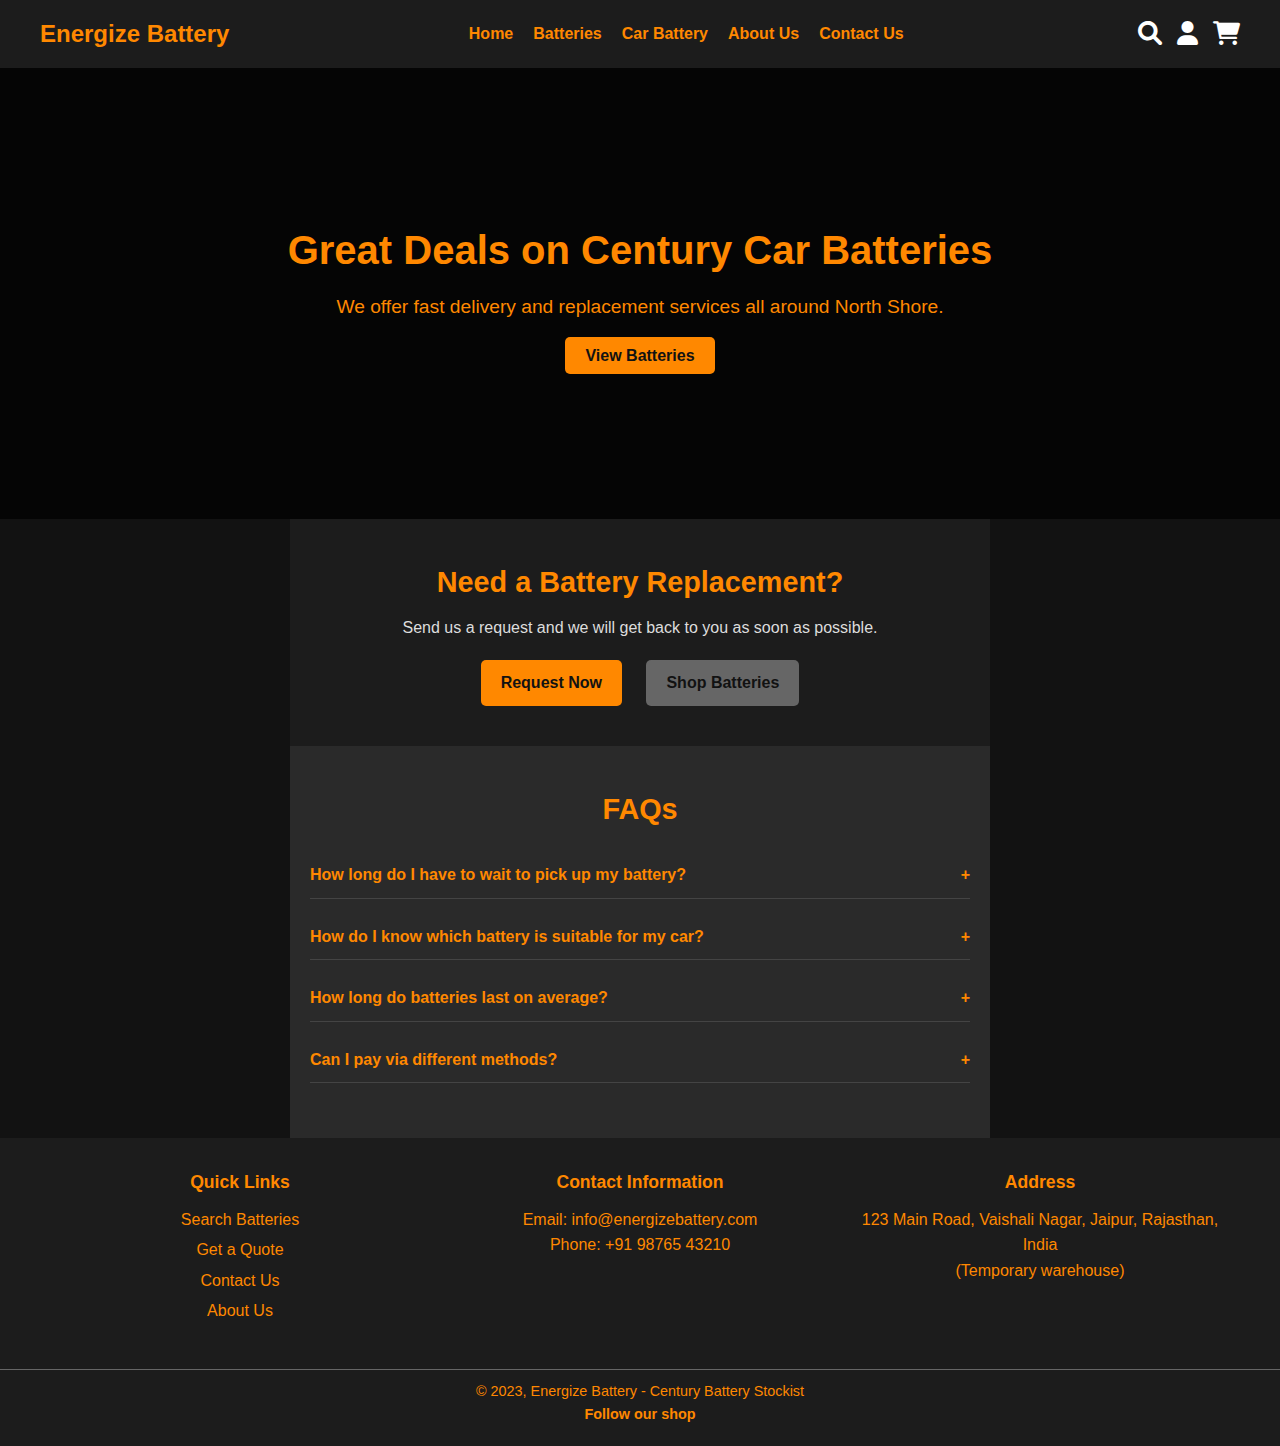
==== index.html @ 5382fb48 "Add files via upload" ====
<!DOCTYPE html>
<html lang="en">
<head>
    <meta charset="UTF-8">
    <meta name="viewport" content="width=device-width, initial-scale=1.0">
    <link rel="stylesheet" href="https://cdnjs.cloudflare.com/ajax/libs/font-awesome/6.0.0-beta3/css/all.min.css">
    <title>Energize Battery</title>
    <link rel="stylesheet" href="styles.css">
</head>
<body>
    <!-- Header -->
    <header>
        <div class="navbar">
            <div class="logo">
                <a href="index.html">Energize Battery</a>
            </div>
            <nav>
                <ul>
                    <li><a href="index.html">Home</a></li>
                    <li><a href="batteries.html">Batteries</a></li>
                    <li><a href="batteries.html">Car Battery</a></li> <!-- Link to batteries.html -->
                    <li><a href="about.html">About Us</a></li>
                    <li><a href="contact.html">Contact Us</a></li>
                </ul>
            </nav>
            <div class="icons">
                <a href="#" title="Search"><i class="fas fa-search"></i></a>
                <a href="login.html" title="Login"><i class="fas fa-user"></i></a>
                <a href="cart.html" title="Cart"><i class="fas fa-shopping-cart"></i></a>
            </div>
        </div>
    </header>

    <!-- Hero Section -->
    <section class="hero">
        <div class="hero-content">
            <h1>Great Deals on Century Car Batteries</h1>
            <p>We offer fast delivery and replacement services all around North Shore.</p>
            <a href="batteries.html" class="button">View Batteries</a> <!-- Link to batteries.html -->
        </div>
    </section>

    <!-- Battery Replacement Section -->
    <section class="battery-replacement">
        <h2>Need a Battery Replacement?</h2>
        <p>Send us a request and we will get back to you as soon as possible.</p>
        <div class="buttons">
            <a href="contact.html" class="button">Request Now</a> <!-- Link to contact page -->
            <a href="batteries.html" class="button secondary">Shop Batteries</a> <!-- Link to batteries.html -->
        </div>
    </section>

    <!-- FAQ Section -->
    <section class="faq">
        <h2>FAQs</h2>
        <div class="faq-item">
            <h3>How long do I have to wait to pick up my battery?</h3>
            <p>Your battery will be ready within 24 hours.</p>
        </div>
        <div class="faq-item">
            <h3>How do I know which battery is suitable for my car?</h3>
            <p>You can check our battery guide or contact us for assistance.</p>
        </div>
        <div class="faq-item">
            <h3>How long do batteries last on average?</h3>
            <p>Batteries typically last 3-5 years, depending on usage and maintenance.</p>
        </div>
        <div class="faq-item">
            <h3>Can I pay via different methods?</h3>
            <p>We accept various payment methods including credit cards and online payment.</p>
        </div>
    </section>

    <!-- Footer -->
    <footer>
        <div class="footer-content">
            <div class="quick-links">
                <h3>Quick Links</h3>
                <a href="batteries.html">Search Batteries</a> <!-- Link to batteries.html -->
                <a href="contact.html">Get a Quote</a> <!-- Link to contact page -->
                <a href="contact.html">Contact Us</a> <!-- Link to contact page -->
                <a href="about.html">About Us</a> <!-- Link to about page -->
            </div>
            <div class="contact-info">
                <h3>Contact Information</h3>
                <p>Email: info@energizebattery.com</p>
                <p>Phone: +91 98765 43210</p>
            </div>
            <div class="address">
                <h3>Address</h3>
                <p>123 Main Road, Vaishali Nagar, Jaipur, Rajasthan, India</p>
                <p>(Temporary warehouse)</p>
            </div>
        </div>
        <div class="footer-bottom">
            <p>© 2023, Energize Battery - Century Battery Stockist</p>
            <div class="social-media">
                <a href="#">Follow our shop</a>
            </div>
        </div>
    </footer>

</body>
</html>
---- styles.css ----
* {
    margin: 0;
    padding: 0;
    box-sizing: border-box;
    font-family: Arial, sans-serif;
}

body {
    background-color: #121212; /* Black background */
    color: #ff8800; /* Orange text */
    line-height: 1.6;
}

/* Header */
header {
    background-color: #1c1c1c; /* Dark background for header */
    padding: 15px 20px;
}

.navbar {
    max-width: 1200px;
    margin: auto;
    display: flex;
    justify-content: space-between;
    align-items: center;
}

.navbar .logo a {
    color: #ff8800; /* Orange color for logo */
    font-size: 1.5em;
    text-decoration: none;
    font-weight: bold;
}

.navbar nav ul {
    list-style: none;
    display: flex;
}

.navbar nav ul li {
    margin-left: 20px;
}

.navbar nav ul li a {
    color: #ff8800; /* Orange color for links */
    text-decoration: none;
    font-weight: bold;
    font-size: 1em;
}

.icons a {
    color: #ff8800; /* Orange for icons */
    margin-left: 15px;
    text-decoration: none;
}

/* Hero Section */
.hero {
    background-image: url('your-image-path.jpg'); /* Replace with actual image path */
    background-size: cover;
    background-position: center;
    color: #ff8800; /* Orange text */
    text-align: center;
    padding: 150px 20px;
    position: relative;
}

.hero::before {
    content: "";
    position: absolute;
    top: 0;
    left: 0;
    width: 100%;
    height: 100%;
    background: rgba(0, 0, 0, 0.7); /* Darker overlay */
}

.hero-content {
    position: relative;
    z-index: 1;
}

.hero-content h1 {
    font-size: 2.5em;
    margin-bottom: 10px;
}

.hero-content p {
    font-size: 1.2em;
    margin-bottom: 20px;
}

.button {
    padding: 10px 20px;
    background-color: #ff8800; /* Orange button */
    color: #121212; /* Black text for button */
    text-decoration: none;
    border-radius: 5px;
    font-weight: bold;
}

/* Battery Replacement Section */
.battery-replacement {
    padding: 40px 20px;
    text-align: center;
    max-width: 700px;
    margin: auto;
    background-color: #1c1c1c; /* Dark background */
}

.battery-replacement h2 {
    font-size: 1.8em;
    margin-bottom: 10px;
    color: #ff8800; /* Orange color for heading */
}

.battery-replacement p {
    margin-bottom: 20px;
    color: #dddddd; /* Light grey for paragraph text */
}

.buttons .button {
    display: inline-block;
    margin: 0 10px;
    padding: 10px 20px;
    font-size: 1em;
}

.button.secondary {
    background-color: #666; /* Keep the same secondary button color */
}

/* FAQ Section */
.faq {
    padding: 40px 20px;
    background-color: #2a2a2a; /* Darker grey for background */
    max-width: 700px;
    margin: auto;
    text-align: center;
}

.faq h2 {
    font-size: 1.8em;
    margin-bottom: 20px;
    color: #ff8800; /* Orange for FAQ heading */
}

.faq-item {
    margin-bottom: 15px;
    text-align: left;
    border-bottom: 1px solid #444; /* Darker border */
    padding: 10px 0;
}

.faq-item h3 {
    font-size: 1em;
    cursor: pointer;
    color: #ff8800; /* Orange color for FAQ item heading */
    display: flex;
    justify-content: space-between;
    align-items: center;
}

.faq-item p {
    font-size: 0.9em;
    margin-top: 5px;
    color: #dddddd; /* Light grey text */
    display: none;
}

/* Footer */
footer {
    background-color: #1c1c1c; /* Dark background for footer */
    color: #ff8800; /* Orange for footer text */
    padding: 20px 0;
    text-align: center;
}

.footer-content {
    max-width: 1200px;
    margin: auto;
    display: flex;
    justify-content: space-between;
    padding-bottom: 20px;
    flex-wrap: wrap;
}

.footer-content h3 {
    font-size: 1.1em;
    margin-bottom: 10px;
    color: #ff8800; /* Orange for footer headings */
}

.footer-content div {
    flex: 1;
    padding: 10px;
    min-width: 200px;
}

.footer-content a {
    color: #ff8800; /* Orange for footer links */
    text-decoration: none;
    display: block;
    margin: 5px 0;
}

.footer-bottom {
    font-size: 0.9em;
    border-top: 1px solid #666; /* Keep the same border color */
    padding-top: 10px;
    margin-top: 10px;
}

.social-media a {
    color: #ff8800; /* Orange for social media links */
    text-decoration: none;
    font-weight: bold;
}

/* FAQ Toggle Script */
.faq-item h3::after {
    content: '+';
    font-weight: bold;
}

.faq-item.active h3::after {
    content: '-';
}

.faq-item.active p {
    display: block;
}
.icons {
    display: flex;
    align-items: center;
}

.icons a {
    color: #fff; /* Change icon color to white */
    margin-left: 15px; /* Space between icons */
    font-size: 1.5em; /* Size of the icons */
    transition: color 0.3s;
}

.icons a:hover {
    color: #ffa500; /* Change color on hover to orange */
}
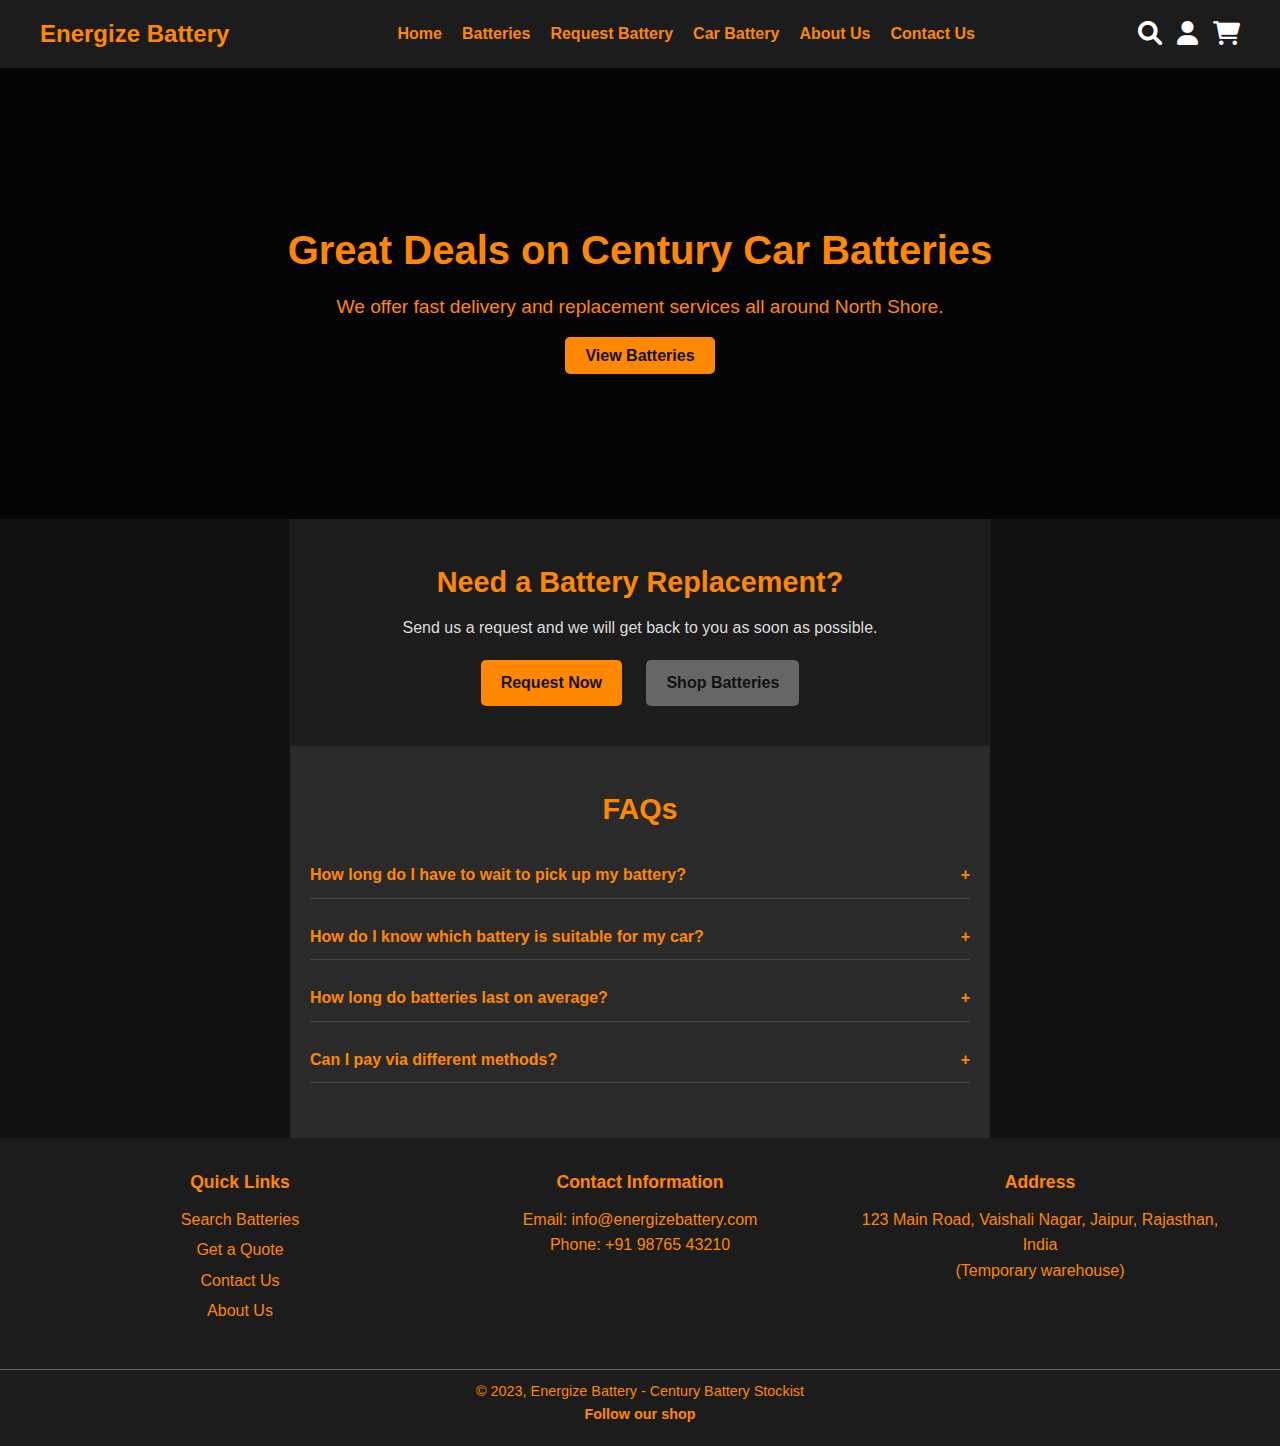
==== commit e2fb032d: "Update index.html" ====
--- a/index.html
+++ b/index.html
@@ -18,6 +18,7 @@
                 <ul>
                     <li><a href="index.html">Home</a></li>
                     <li><a href="batteries.html">Batteries</a></li>
+                    <li><a href="request-battery.html">Request Battery</a></li>
                     <li><a href="batteries.html">Car Battery</a></li> <!-- Link to batteries.html -->
                     <li><a href="about.html">About Us</a></li>
                     <li><a href="contact.html">Contact Us</a></li>
